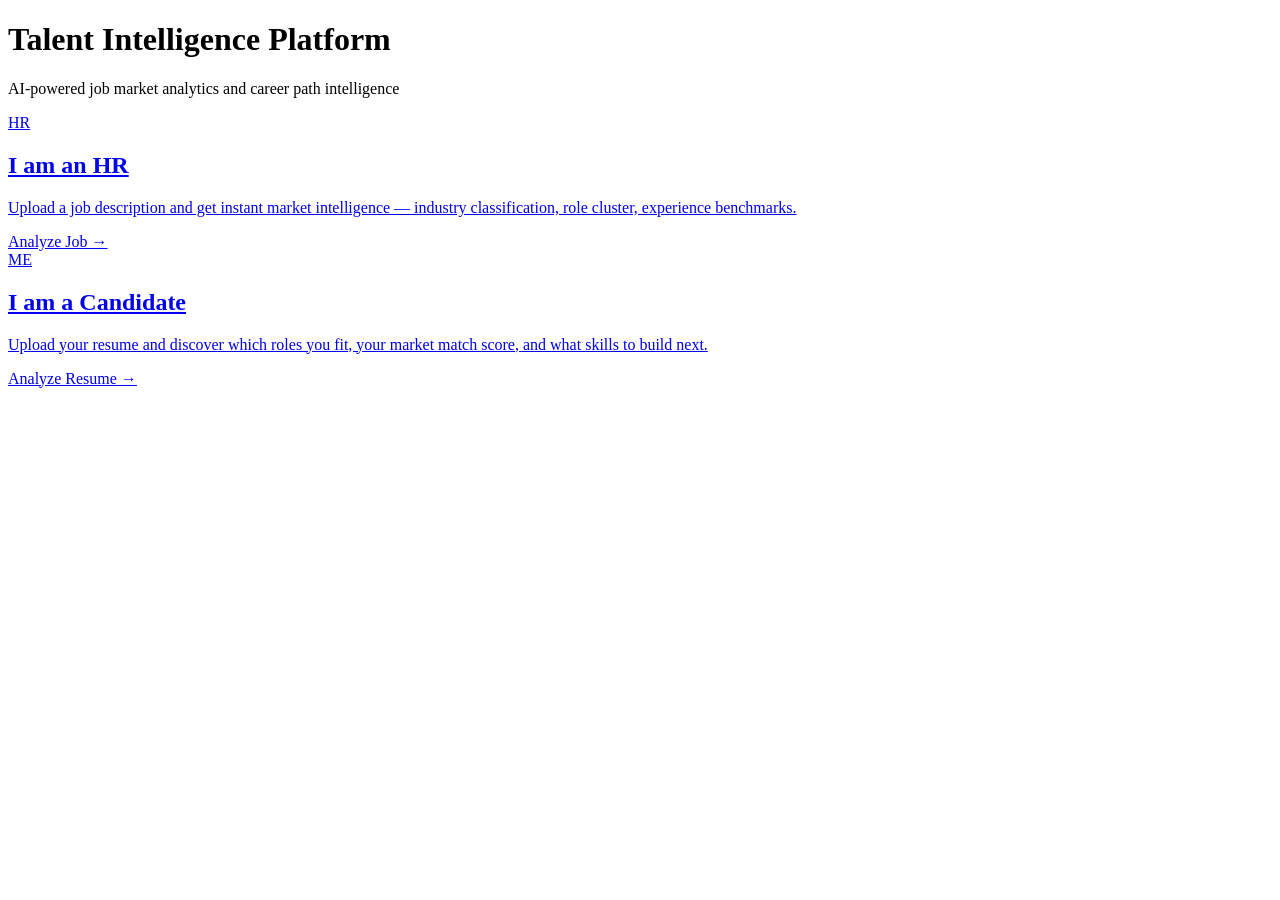
==== app/templates/index.html @ 8e797074 "Add files via upload" ====
<!DOCTYPE html>
<html lang="en">
<head>
    <meta charset="UTF-8">
    <meta name="viewport" content="width=device-width, initial-scale=1.0">
    <title>Talent Intelligence Platform</title>
    <link rel="stylesheet" href="/static/style.css">
</head>
<body>
    <div class="container">
        <div class="hero">
            <h1>Talent Intelligence Platform</h1>
            <p>AI-powered job market analytics and career path intelligence</p>
        </div>

        <div class="card-grid">
            <a href="/hr" class="card">
                <div class="card-icon">HR</div>
                <h2>I am an HR</h2>
                <p>Upload a job description and get instant market intelligence — industry classification, role cluster, experience benchmarks.</p>
                <span class="btn">Analyze Job →</span>
            </a>

            <a href="/candidate" class="card">
                <div class="card-icon">ME</div>
                <h2>I am a Candidate</h2>
                <p>Upload your resume and discover which roles you fit, your market match score, and what skills to build next.</p>
                <span class="btn">Analyze Resume →</span>
            </a>
        </div>
    </div>
</body>
</html>
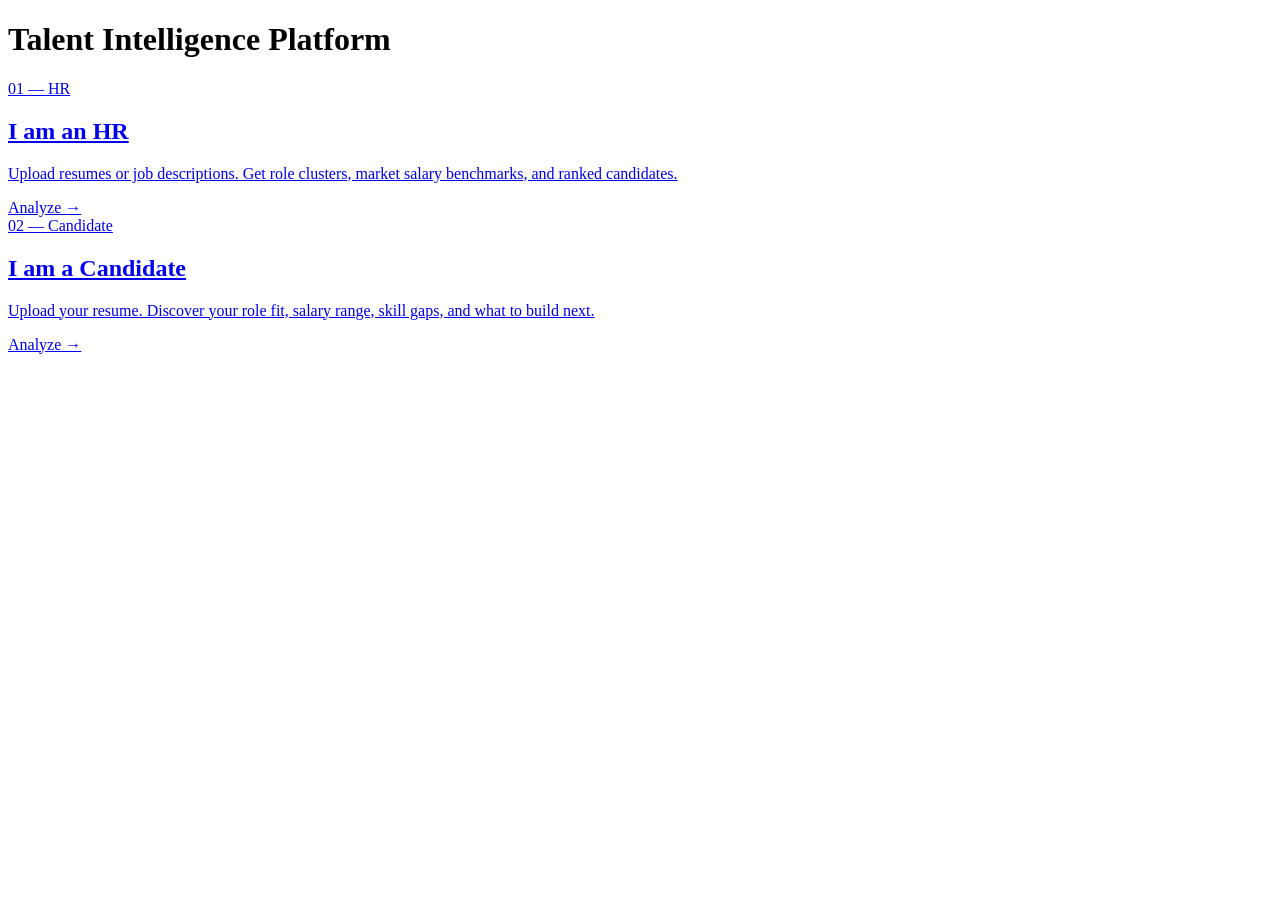
==== commit a6812061: "Revise index.html layout and content for clarity Updated content and structure of the index.html fil" ====
--- a/app/templates/index.html
+++ b/app/templates/index.html
@@ -10,24 +10,22 @@
     <div class="container">
         <div class="hero">
             <h1>Talent Intelligence Platform</h1>
-            <p>AI-powered job market analytics and career path intelligence</p>
         </div>
 
         <div class="card-grid">
             <a href="/hr" class="card">
-                <div class="card-icon">HR</div>
+                <div class="card-icon">01 — HR</div>
                 <h2>I am an HR</h2>
-                <p>Upload a job description and get instant market intelligence — industry classification, role cluster, experience benchmarks.</p>
-                <span class="btn">Analyze Job →</span>
+                <p>Upload resumes or job descriptions. Get role clusters, market salary benchmarks, and ranked candidates.</p>
+                <span class="btn">Analyze →</span>
             </a>
-
             <a href="/candidate" class="card">
-                <div class="card-icon">ME</div>
+                <div class="card-icon">02 — Candidate</div>
                 <h2>I am a Candidate</h2>
-                <p>Upload your resume and discover which roles you fit, your market match score, and what skills to build next.</p>
-                <span class="btn">Analyze Resume →</span>
+                <p>Upload your resume. Discover your role fit, salary range, skill gaps, and what to build next.</p>
+                <span class="btn">Analyze →</span>
             </a>
         </div>
     </div>
 </body>
-</html>+</html>
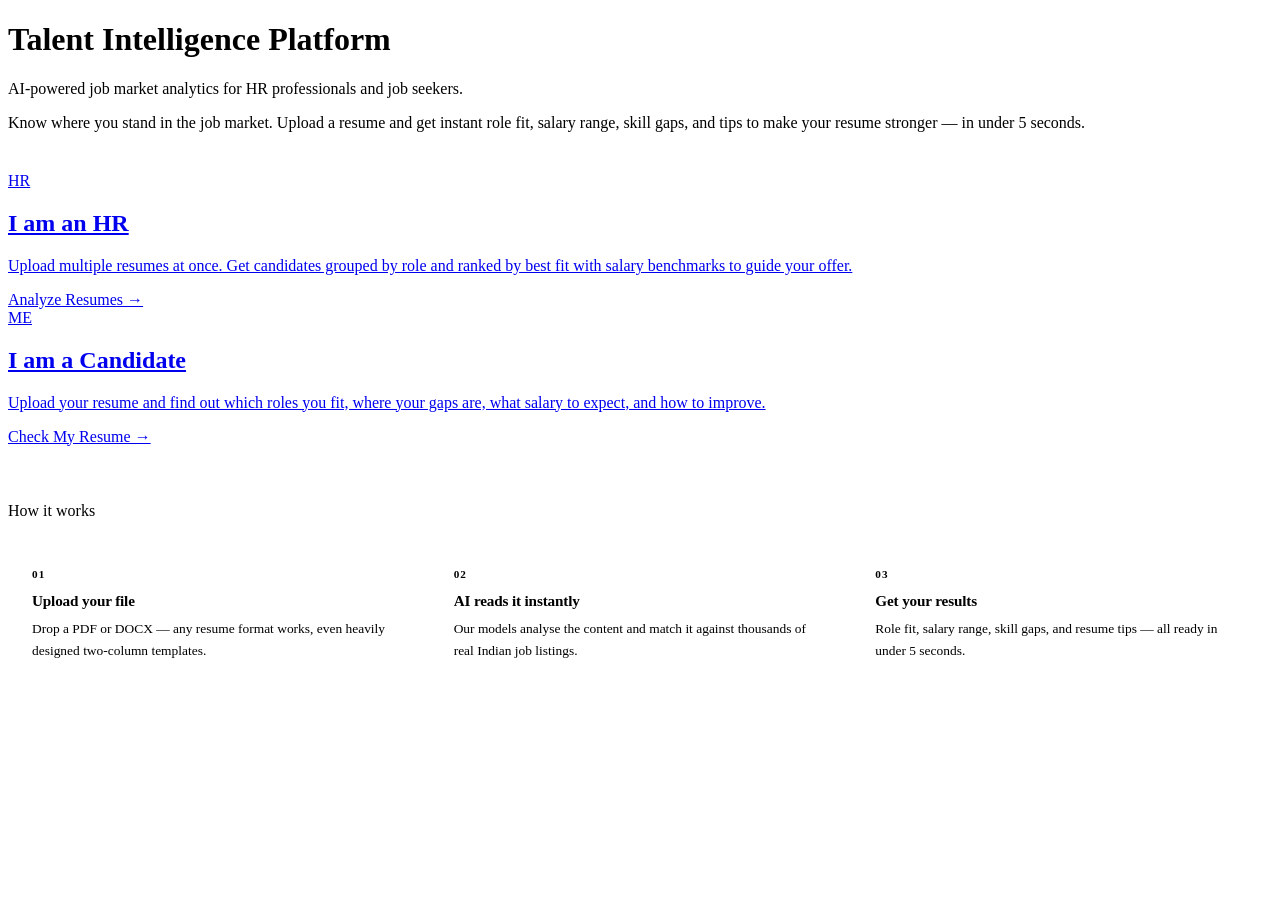
==== commit 3c0529ad: "Enhance index.html with new content and structure Added a subtitle and enhanced content for HR and C" ====
--- a/app/templates/index.html
+++ b/app/templates/index.html
@@ -8,23 +8,57 @@
 </head>
 <body>
     <div class="container">
+
         <div class="hero">
             <h1>Talent Intelligence Platform</h1>
+            <p>AI-powered job market analytics for HR professionals and job seekers.</p>
         </div>
+
+        <p class="subtitle" style="margin-bottom: 40px;">
+            Know where you stand in the job market. Upload a resume and get instant role fit,
+            salary range, skill gaps, and tips to make your resume stronger — in under 5 seconds.
+        </p>
 
         <div class="card-grid">
             <a href="/hr" class="card">
-                <div class="card-icon">01 — HR</div>
+                <div class="card-icon">HR</div>
                 <h2>I am an HR</h2>
-                <p>Upload resumes or job descriptions. Get role clusters, market salary benchmarks, and ranked candidates.</p>
-                <span class="btn">Analyze →</span>
+                <p>Upload multiple resumes at once. Get candidates grouped by role and ranked by best fit with salary benchmarks to guide your offer.</p>
+                <span class="btn">Analyze Resumes →</span>
             </a>
+
             <a href="/candidate" class="card">
-                <div class="card-icon">02 — Candidate</div>
+                <div class="card-icon">ME</div>
                 <h2>I am a Candidate</h2>
-                <p>Upload your resume. Discover your role fit, salary range, skill gaps, and what to build next.</p>
-                <span class="btn">Analyze →</span>
+                <p>Upload your resume and find out which roles you fit, where your gaps are, what salary to expect, and how to improve.</p>
+                <span class="btn">Check My Resume →</span>
             </a>
+        </div>
+
+        <!-- How it works -->
+        <div style="margin-top: 56px;">
+            <p class="subtitle" style="margin-bottom: 20px;">How it works</p>
+            <div style="display: grid; grid-template-columns: 1fr 1fr 1fr; gap: 1px; background: var(--border); border: 1.5px solid var(--border); border-radius: var(--radius); overflow: hidden;">
+
+                <div style="background: var(--white); padding: 28px 24px; animation: fadeUp 0.4s ease 0.05s both;">
+                    <div style="font-size: 0.7rem; font-weight: 700; letter-spacing: 0.1em; text-transform: uppercase; color: var(--text-muted); margin-bottom: 12px;">01</div>
+                    <div style="font-size: 0.95rem; font-weight: 700; margin-bottom: 8px; letter-spacing: -0.01em;">Upload your file</div>
+                    <div style="font-size: 0.84rem; color: var(--text-muted); line-height: 1.65;">Drop a PDF or DOCX — any resume format works, even heavily designed two-column templates.</div>
+                </div>
+
+                <div style="background: var(--white); padding: 28px 24px; animation: fadeUp 0.4s ease 0.10s both;">
+                    <div style="font-size: 0.7rem; font-weight: 700; letter-spacing: 0.1em; text-transform: uppercase; color: var(--text-muted); margin-bottom: 12px;">02</div>
+                    <div style="font-size: 0.95rem; font-weight: 700; margin-bottom: 8px; letter-spacing: -0.01em;">AI reads it instantly</div>
+                    <div style="font-size: 0.84rem; color: var(--text-muted); line-height: 1.65;">Our models analyse the content and match it against thousands of real Indian job listings.</div>
+                </div>
+
+                <div style="background: var(--white); padding: 28px 24px; animation: fadeUp 0.4s ease 0.15s both;">
+                    <div style="font-size: 0.7rem; font-weight: 700; letter-spacing: 0.1em; text-transform: uppercase; color: var(--text-muted); margin-bottom: 12px;">03</div>
+                    <div style="font-size: 0.95rem; font-weight: 700; margin-bottom: 8px; letter-spacing: -0.01em;">Get your results</div>
+                    <div style="font-size: 0.84rem; color: var(--text-muted); line-height: 1.65;">Role fit, salary range, skill gaps, and resume tips — all ready in under 5 seconds.</div>
+                </div>
+
+            </div>
         </div>
     </div>
 </body>
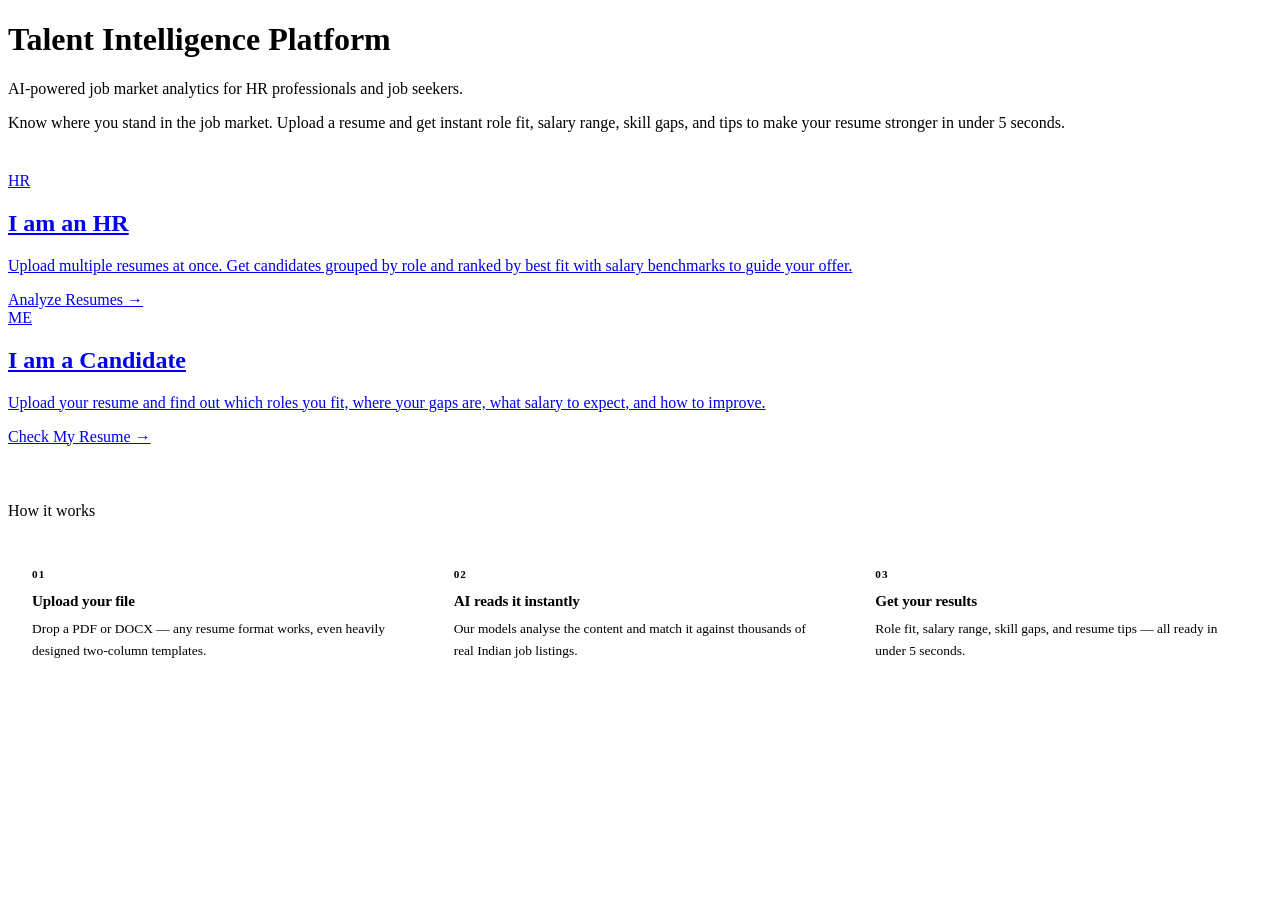
==== commit 4ed757ad: "Fix HTML encoding issues in index.html" ====
--- a/app/templates/index.html
+++ b/app/templates/index.html
@@ -16,7 +16,7 @@
 
         <p class="subtitle" style="margin-bottom: 40px;">
             Know where you stand in the job market. Upload a resume and get instant role fit,
-            salary range, skill gaps, and tips to make your resume stronger — in under 5 seconds.
+            salary range, skill gaps, and tips to make your resume stronger in under 5 seconds.
         </p>
 
         <div class="card-grid">
